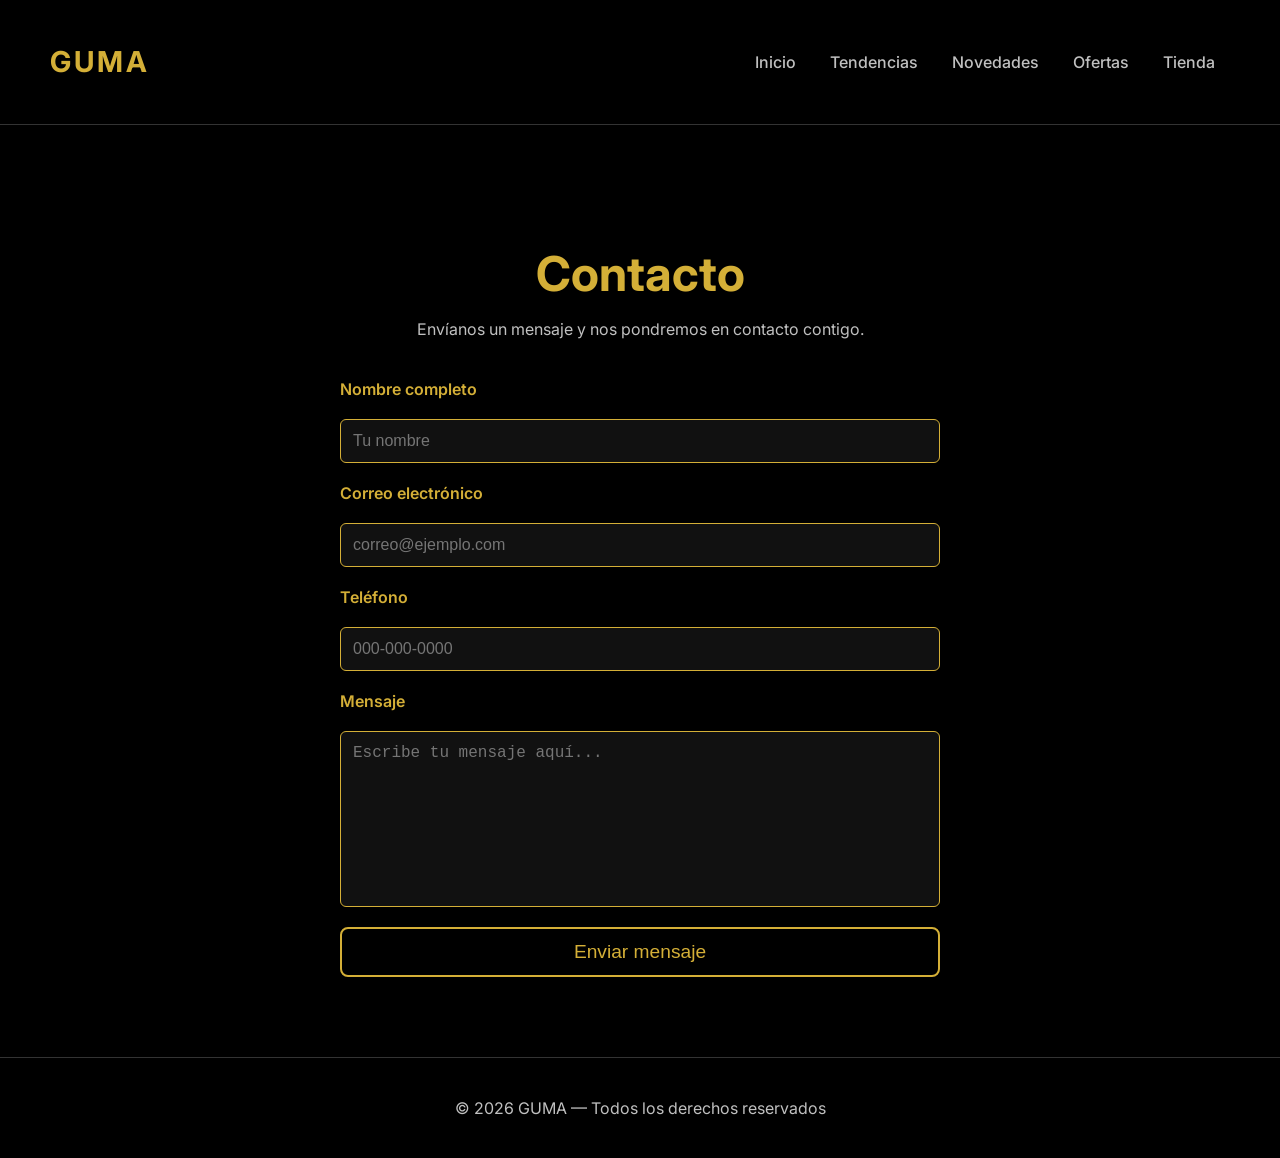
==== contacto.html @ 5cabb1ce "Modify form action URL in contacto.html Updated form action URL for redirection after submission." ====
<!DOCTYPE html>
<html lang="es">
<head>
<meta charset="UTF-8">
<meta name="viewport" content="width=device-width, initial-scale=1.0">
<title>Contacto - GUMA</title>
<link href="https://fonts.googleapis.com/css2?family=Inter:wght@300;500;700&display=swap" rel="stylesheet">
<link rel="stylesheet" href="style.css">
</head>


<header>
    <h1>GUMA</h1>
    <nav>
        <a href="index.html">Inicio</a>
        <a href="tendencias.html">Tendencias</a>
        <a href="novedades.html">Novedades</a>
        <a href="ofertas.html">Ofertas</a>
        <a href="tienda.html">Tienda</a>
    </nav>
</header>

<section class="contacto">
    <h2>Contacto</h2>
    <p>Envíanos un mensaje y nos pondremos en contacto contigo.</p>

    <form class="formulario" action="https://formsubmit.co/alexgumo203+plus@gmail.com" method="POST">

        <!-- Evita spam -->
        <input type="hidden" name="_captcha" value="false">

        <!-- Redirección después de enviar -->
        <input type="hidden" name="_next" value="https://www.guma.lat/gracias.html">

        <label>Nombre completo</label>
        <input type="text" name="nombre" placeholder="Tu nombre" required>

        <label>Correo electrónico</label>
        <input type="email" name="correo" placeholder="correo@ejemplo.com" required>

        <label>Teléfono</label>
        <input type="tel" name="telefono" placeholder="000-000-0000">

        <label>Mensaje</label>
        <textarea name="mensaje" placeholder="Escribe tu mensaje aquí..." required></textarea>

        <button type="submit">Enviar mensaje</button>
    </form>
</section>


<footer>
    © 2026 GUMA — Todos los derechos reservados
</footer>

<script src="script.js"></script>
</body>
</html>
---- style.css ----
/* Fondo negro base */
body {
    margin: 0;
    background: #000;
    font-family: 'Inter', sans-serif;
    color: #fff;
}

/* Fondo láser */
.bg-laser {
    position: fixed;
    inset: 0;
    z-index: -1;
    background: #000;
    overflow: hidden;
}

/* Rayos láser dorados */
.laser {
    position: absolute;
    width: 200%;
    height: 6px;
    background: linear-gradient(90deg, transparent, #FFD700, transparent);
    opacity: 1;
    transform: rotate(45deg);
    animation: laserMove 6s linear infinite;
}

.laser:nth-child(2) {
    transform: rotate(-45deg);
    animation-duration: 8s;
}

.laser:nth-child(3) {
    transform: rotate(25deg);
    animation-duration: 10s;
}

/* Animación */
@keyframes laserMove {
    0% { top: -20%; left: -50%; }
    50% { top: 120%; left: 50%; }
    100% { top: -20%; left: -50%; }
}

/* Asegura que el contenido esté encima */
header, section, footer {
    position: relative;
    z-index: 10;
}

/* HEADER */
header {
    padding: 25px 50px;
    display: flex;
    justify-content: space-between;
    align-items: center;
    border-bottom: 1px solid #333;
}

header h1 {
    color: #D4AF37;
    font-size: 1.8rem;
    letter-spacing: 3px;
}

nav a {
    color: #C0C0C0;
    margin: 0 15px;
    text-decoration: none;
    font-weight: 500;
}

/* HERO */
.hero {
    height: 100vh;
    display: flex;
    flex-direction: column;
    justify-content: center;
    align-items: center;
    text-align: center;
}

.hero h2 {
    font-size: 4rem;
    color: #D4AF37;
}

.hero p {
    font-size: 1.2rem;
    color: #C0C0C0;
    max-width: 600px;
}

.btn {
    margin-top: 25px;
    padding: 12px 35px;
    border: 1px solid #D4AF37;
    color: #D4AF37;
    text-decoration: none;
    border-radius: 6px;
    transition: 0.3s;
}

.btn:hover {
    background: #D4AF37;
    color: #000;
}

/* SHOWCASE */
.showcase {
    padding: 80px 50px;
}

.showcase h3 {
    font-size: 2.5rem;
    color: #D4AF37;
    margin-bottom: 40px;
}

.cards {
    display: grid;
    grid-template-columns: repeat(auto-fit, minmax(300px, 1fr));
    gap: 30px;
}

.card {
    background: #111;
    border: 1px solid #333;
    padding: 25px;
    border-radius: 10px;
    transition: 0.3s;
}

.card:hover {
    transform: translateY(-8px);
    box-shadow: 0 0 20px rgba(212,175,55,0.4);
}

/* FOOTER */
footer {
    padding: 40px;
    text-align: center;
    border-top: 1px solid #333;
    color: #C0C0C0;
}

/* FORMULARIO DE CONTACTO */
.contacto {
    padding: 80px 50px;
    text-align: center;
    position: relative;
    z-index: 10;
}

.contacto h2 {
    font-size: 3rem;
    color: #D4AF37;
    margin-bottom: 10px;
}

.contacto p {
    color: #C0C0C0;
    margin-bottom: 40px;
}

.formulario {
    max-width: 600px;
    margin: auto;
    display: flex;
    flex-direction: column;
    gap: 20px;
}

.formulario label {
    text-align: left;
    color: #D4AF37;
    font-weight: 600;
}

.formulario input,
.formulario textarea {
    padding: 12px;
    background: #111;
    border: 1px solid #D4AF37;
    border-radius: 6px;
    color: #fff;
    font-size: 1rem;
}

.formulario textarea {
    height: 150px;
    resize: none;
}

.formulario button {
    padding: 12px;
    background: transparent;
    border: 2px solid #D4AF37;
    color: #D4AF37;
    font-size: 1.2rem;
    border-radius: 8px;
    cursor: pointer;
    transition: 0.3s;
}

.formulario button:hover {
    background: #D4AF37;
    color: #000;
}

.exito {
     
    font-size: 2.5rem;      /* letra grande */
    font-weight: 800;       /* negritas fuertes */
    color: #00ff4c;         /* verde tipo aprobación */
    text-align: center;     /* centrado (opcional) */
    margin: 20px 0;         /* separación */
}
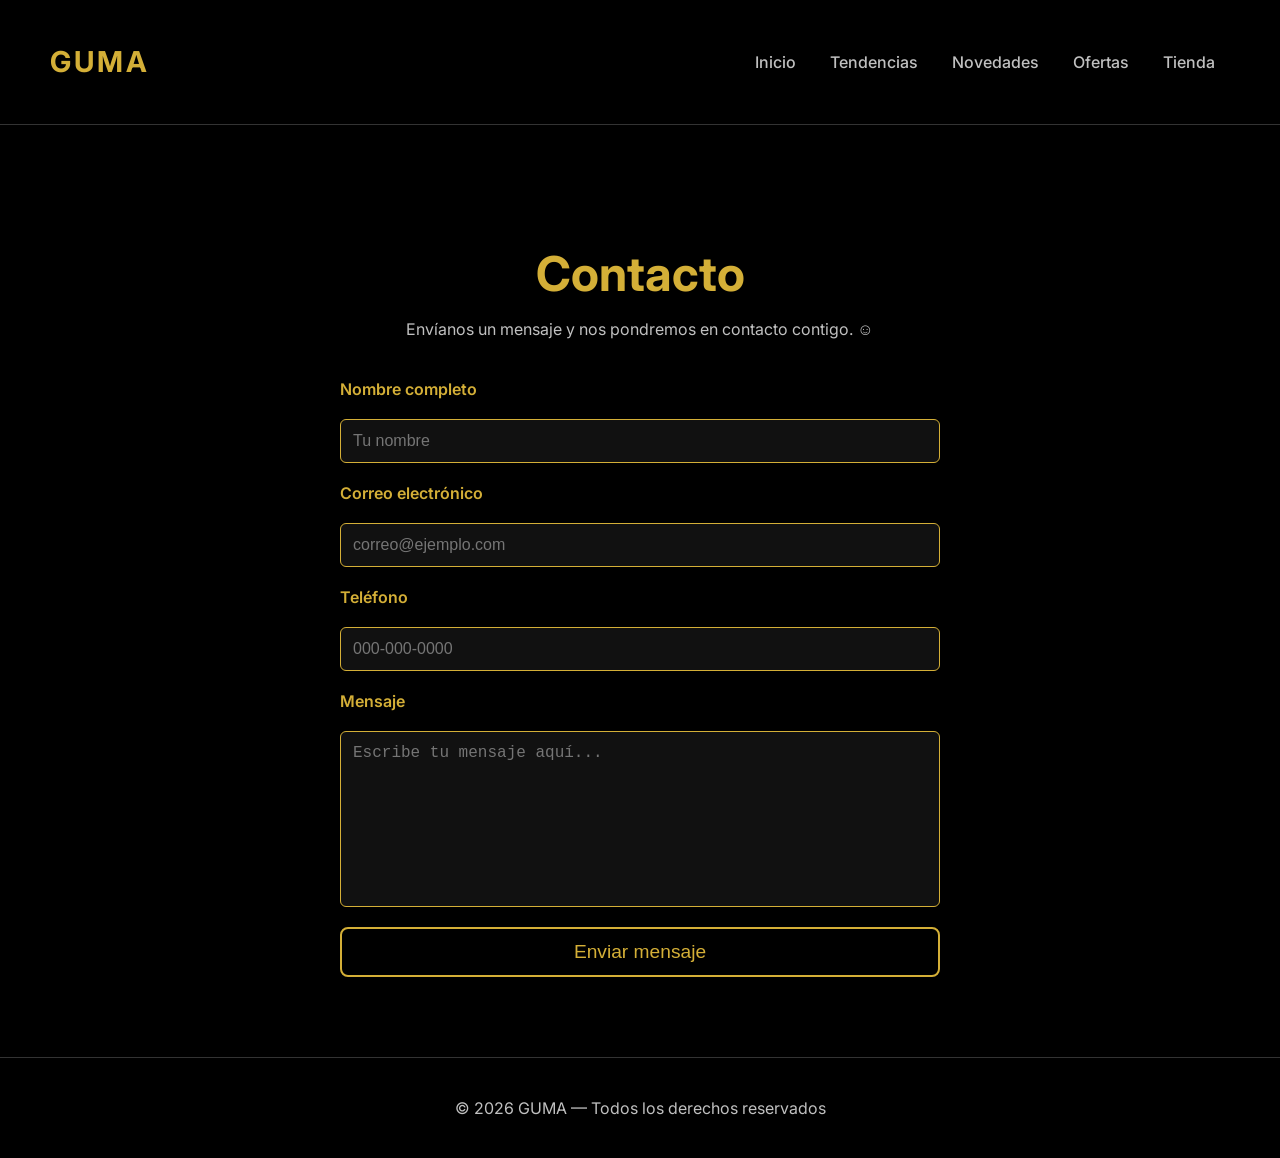
==== commit dc44ca72: "Update contact message with emoji Added a smiley emoji to the contact message." ====
--- a/contacto.html
+++ b/contacto.html
@@ -1,6 +1,11 @@
 <!DOCTYPE html>
 <html lang="es">
 <head>
+    <link rel="icon" type="image/png" href="/favicon-96x96.png" sizes="96x96" />
+<link rel="icon" type="image/svg+xml" href="/favicon.svg" />
+<link rel="shortcut icon" href="/favicon.ico" />
+<link rel="apple-touch-icon" sizes="180x180" href="/apple-touch-icon.png" />
+<link rel="manifest" href="/site.webmanifest" />
 <meta charset="UTF-8">
 <meta name="viewport" content="width=device-width, initial-scale=1.0">
 <title>Contacto - GUMA</title>
@@ -22,7 +27,7 @@
 
 <section class="contacto">
     <h2>Contacto</h2>
-    <p>Envíanos un mensaje y nos pondremos en contacto contigo.</p>
+    <p>Envíanos un mensaje y nos pondremos en contacto contigo. ☺️</p>
 
     <form class="formulario" action="https://formsubmit.co/alexgumo203+plus@gmail.com" method="POST">
 
@@ -54,5 +59,5 @@
 </footer>
 
 <script src="script.js"></script>
-</body>
+</body2>
 </html>
--- a/style.css
+++ b/style.css
@@ -4,6 +4,15 @@
     background: #000;
     font-family: 'Inter', sans-serif;
     color: #fff;
+}
+
+/* Fondo para página de contacto */
+body2 {
+    background-image: url("/fondocontac.jpg");
+    background-size: cover;
+    background-position: center;
+    background-repeat: no-repeat;
+    background-attachment: fixed;
 }
 
 /* Fondo láser */
@@ -218,3 +227,29 @@
     margin: 20px 0;         /* separación */
 }
 
+.elegante {
+    
+    color: #ffffff;
+    font-style: italic;
+    font-family: 'Segoe UI', sans-serif;
+    font-size: 16px;
+    font-weight: 400;
+}
+
+.boton-2 {
+    background: #ffffff;
+    color: #000000;
+    font-weight: 700;
+    font-size: 16px;
+    padding: 14px 28px;
+    border-radius: 50px;
+    border: 2px solid #ffffff;
+    text-decoration: none;
+    display: inline-block;
+    transition: .3s;
+}
+
+.boton-2:hover {
+    background: transparent;
+    color: #ffffff;
+}
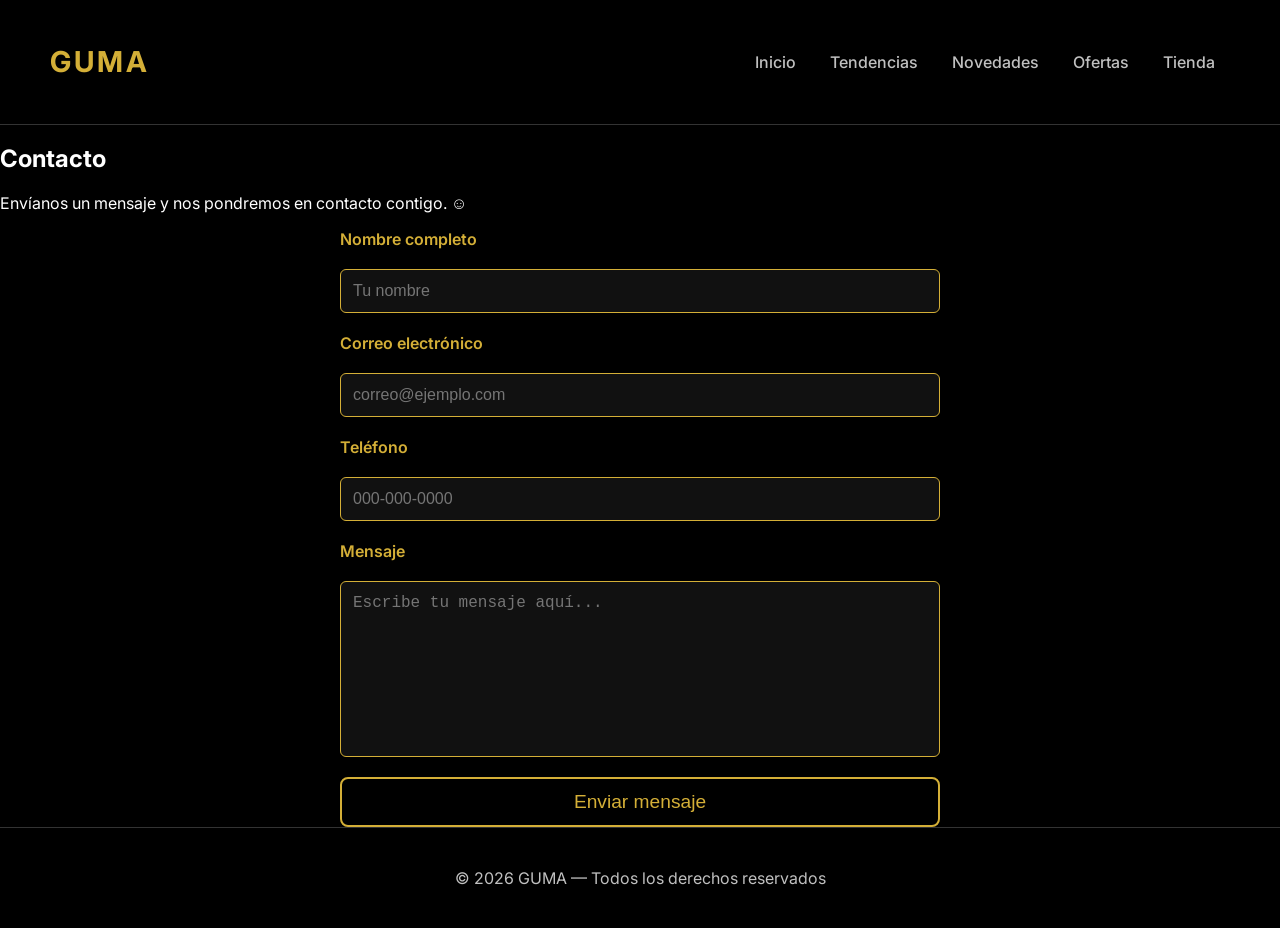
==== commit b19e7a9f: "Fix HTML formatting and structure in contacto.html" ====
--- a/contacto.html
+++ b/contacto.html
@@ -25,7 +25,7 @@
     </nav>
 </header>
 
-<section class="contacto">
+<section class="contacto-page">
     <h2>Contacto</h2>
     <p>Envíanos un mensaje y nos pondremos en contacto contigo. ☺️</p>
 
@@ -59,5 +59,5 @@
 </footer>
 
 <script src="script.js"></script>
-</body2>
+</body>
 </html>
--- a/style.css
+++ b/style.css
@@ -7,12 +7,11 @@
 }
 
 /* Fondo para página de contacto */
-body2 {
-    background-image: url("/fondocontac.jpg");
+.contacto-page{
+    background-image: url('fondocontact.jpg');
     background-size: cover;
     background-position: center;
     background-repeat: no-repeat;
-    background-attachment: fixed;
 }
 
 /* Fondo láser */
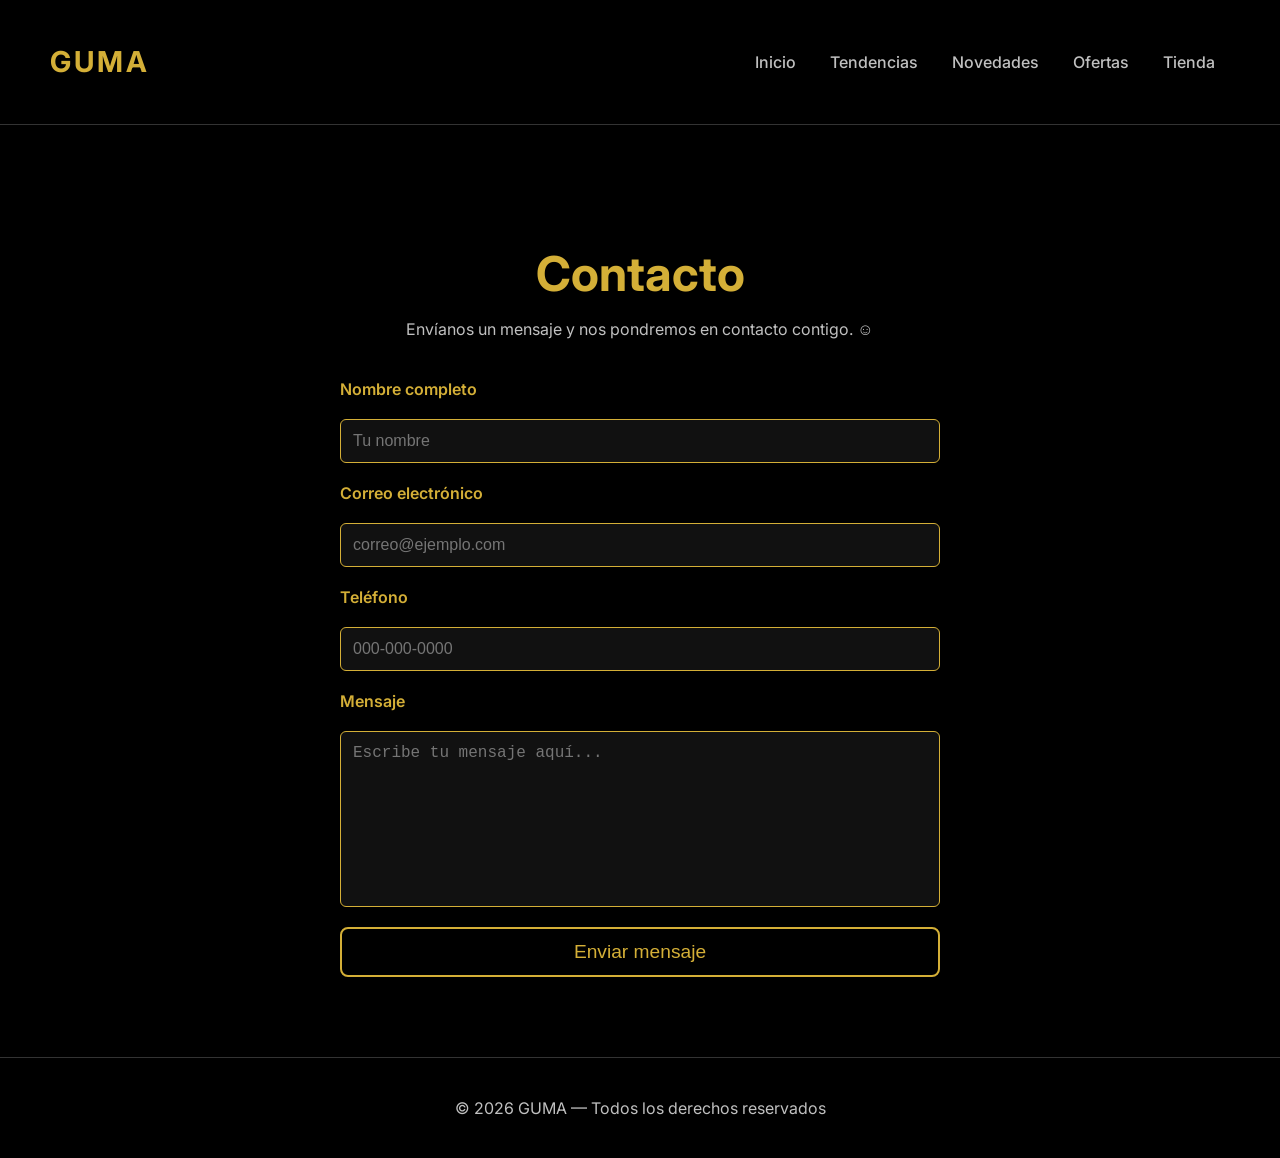
==== commit 26f39bf4: "Fix HTML formatting and structure in contacto.html" ====
--- a/contacto.html
+++ b/contacto.html
@@ -1,19 +1,21 @@
 <!DOCTYPE html>
 <html lang="es">
+    
 <head>
     <link rel="icon" type="image/png" href="/favicon-96x96.png" sizes="96x96" />
-<link rel="icon" type="image/svg+xml" href="/favicon.svg" />
-<link rel="shortcut icon" href="/favicon.ico" />
-<link rel="apple-touch-icon" sizes="180x180" href="/apple-touch-icon.png" />
-<link rel="manifest" href="/site.webmanifest" />
-<meta charset="UTF-8">
-<meta name="viewport" content="width=device-width, initial-scale=1.0">
-<title>Contacto - GUMA</title>
-<link href="https://fonts.googleapis.com/css2?family=Inter:wght@300;500;700&display=swap" rel="stylesheet">
-<link rel="stylesheet" href="style.css">
+    <link rel="icon" type="image/svg+xml" href="/favicon.svg" />
+    <link rel="shortcut icon" href="/favicon.ico" />
+    <link rel="apple-touch-icon" sizes="180x180" href="/apple-touch-icon.png" />
+    <link rel="manifest" href="/site.webmanifest" />
+    <meta charset="UTF-8">
+    <meta name="viewport" content="width=device-width, initial-scale=1.0">
+    <title>Contacto - GUMA</title>
+    <link href="https://fonts.googleapis.com/css2?family=Inter:wght@300;500;700&display=swap" rel="stylesheet">
+    <link rel="stylesheet" href="style.css">
 </head>
 
-
+<body class="contacto-page">
+    
 <header>
     <h1>GUMA</h1>
     <nav>
@@ -25,7 +27,7 @@
     </nav>
 </header>
 
-<section class="contacto-page">
+<section class="contacto">
     <h2>Contacto</h2>
     <p>Envíanos un mensaje y nos pondremos en contacto contigo. ☺️</p>
 
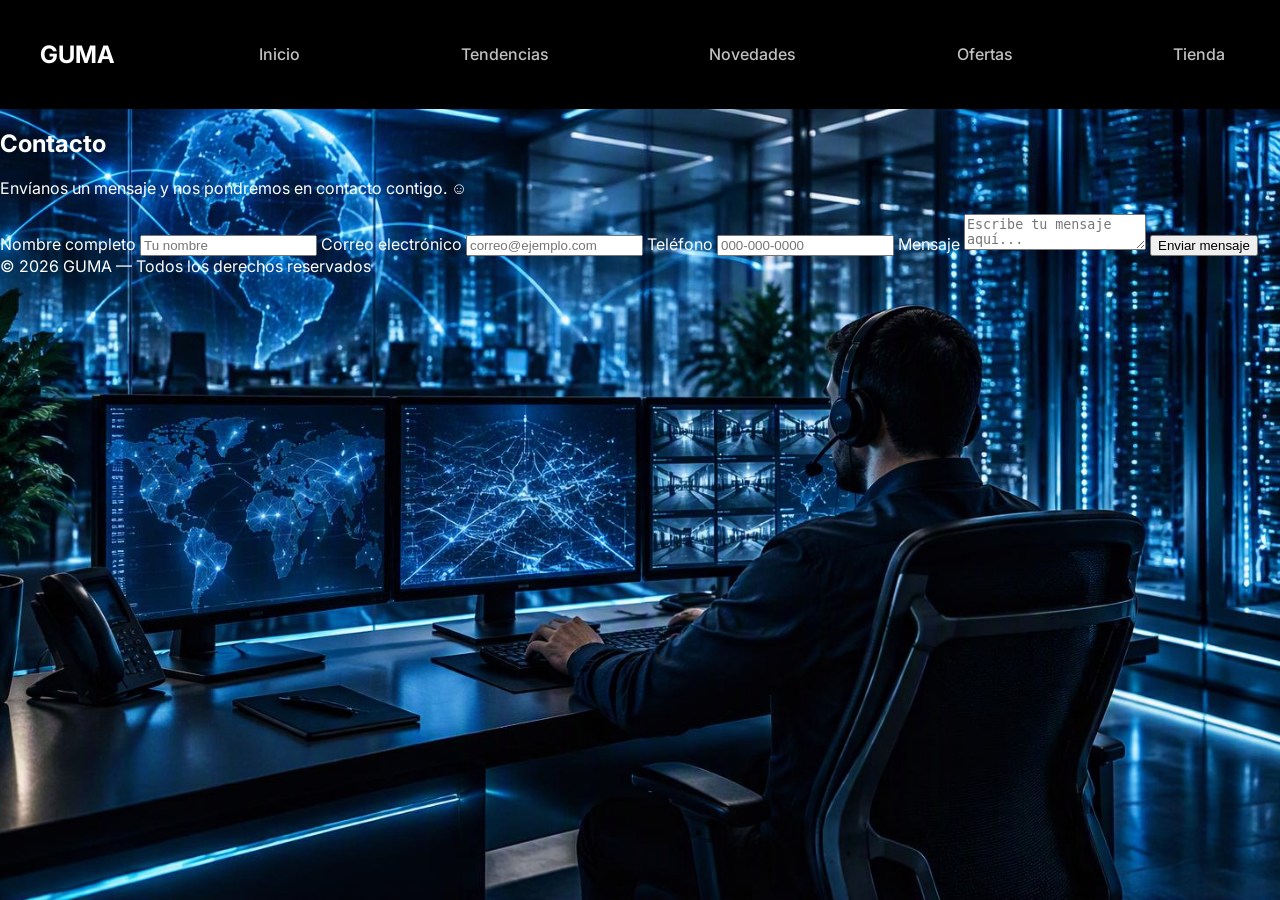
==== commit ecbd88f7: "Fix HTML formatting in contacto.html" ====
--- a/contacto.html
+++ b/contacto.html
@@ -17,8 +17,8 @@
 <body class="contacto-page">
     
 <header>
-    <h1>GUMA</h1>
     <nav>
+        <h1>GUMA</h1>
         <a href="index.html">Inicio</a>
         <a href="tendencias.html">Tendencias</a>
         <a href="novedades.html">Novedades</a>
--- a/style.css
+++ b/style.css
@@ -8,10 +8,11 @@
 
 /* Fondo para página de contacto */
 .contacto-page{
-    background-image: url('fondocontact.jpg');
+    background-image: url("fondocontac.jpg");
     background-size: cover;
     background-position: center;
     background-repeat: no-repeat;
+    background-attachment: fixed;
 }
 
 /* Fondo láser */
@@ -59,11 +60,15 @@
 
 /* HEADER */
 header {
-    padding: 25px 50px;
+
+nav{
+    background: transparent;
+    background-color: #000;
+    padding: 20px 40px;
+
     display: flex;
     justify-content: space-between;
     align-items: center;
-    border-bottom: 1px solid #333;
 }
 
 header h1 {
@@ -155,6 +160,7 @@
 
 /* FORMULARIO DE CONTACTO */
 .contacto {
+    min-height: calc(100vh - 120px);
     padding: 80px 50px;
     text-align: center;
     position: relative;
